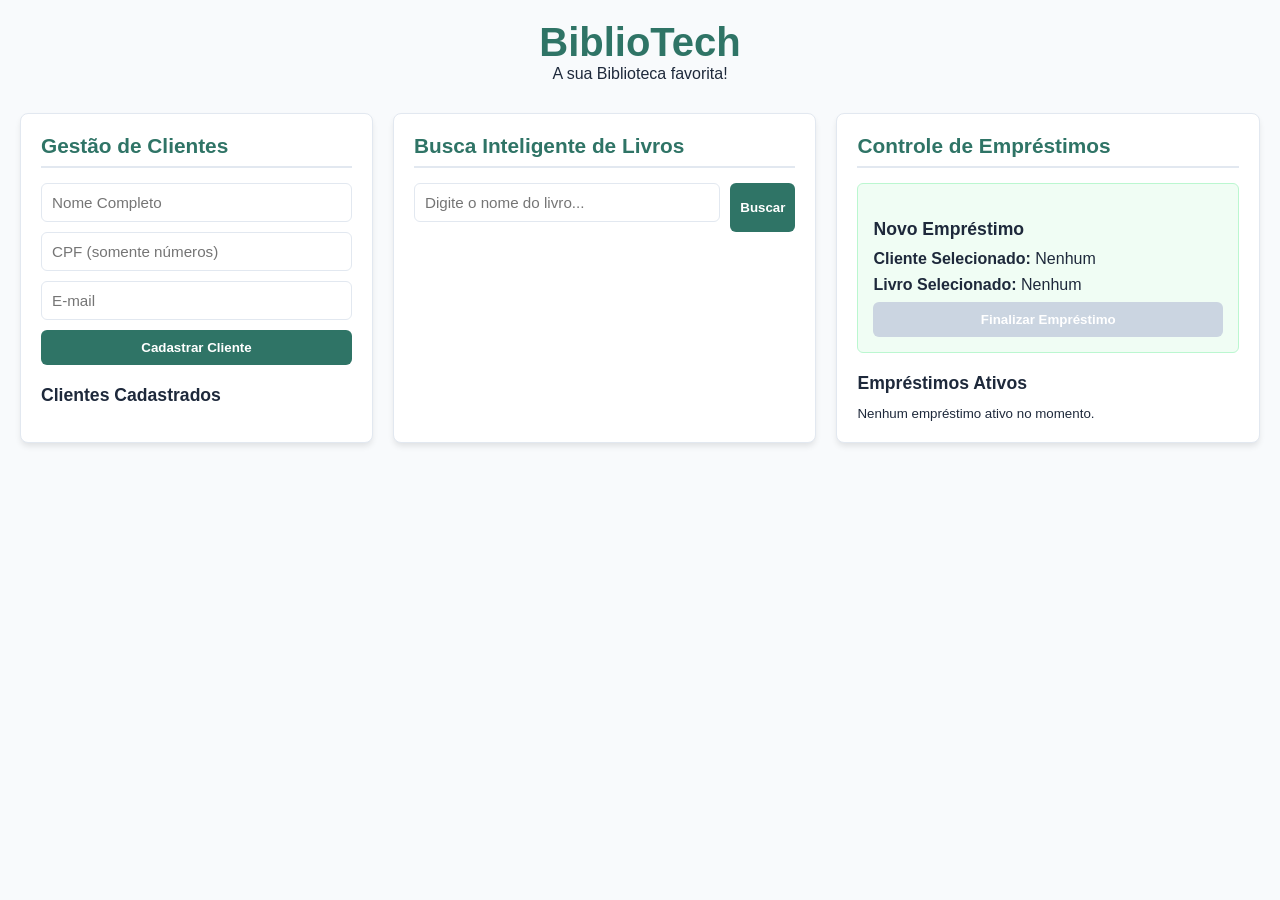
==== index.html @ 6c0faf82 "commit" ====
<!DOCTYPE html>
<html lang="pt-BR">
<head>
    <meta charset="UTF-8">
    <meta name="viewport" content="width=device-width, initial-scale=1.0">
    <title>BiblioTech - Sistema de Biblioteca</title>
    <link rel="stylesheet" href="style.css">
</head>
<body>
    <header>
        <h1>BiblioTech</h1>
        <p>A sua Biblioteca favorita!</p>
    </header>

    <main class="container">
        <section class="coluna" id="secao-clientes">
            <h2>Gestão de Clientes</h2>
            <form id="form-cliente">
                <input type="text" id="nome-cliente" placeholder="Nome Completo" required>
                <input type="text" id="cpf-cliente" placeholder="CPF (somente números)" required>
                <input type="email" id="email-cliente" placeholder="E-mail" required>
                <button type="submit">Cadastrar Cliente</button>
            </form>
            
            <h3>Clientes Cadastrados</h3>
            <ul id="lista-clientes" class="lista"></ul>
        </section>

        <section class="coluna" id="secao-livros">
            <h2>Busca Inteligente de Livros</h2>
            <div class="busca-container">
                <input type="text" id="input-busca" placeholder="Digite o nome do livro...">
                <button id="btn-buscar">Buscar</button>
            </div>
            
            <div id="loading" class="hidden">Carregando livros... ⏳</div>
            <div id="resultado-busca"></div>
        </section>

        <section class="coluna" id="secao-emprestimos">
            <h2>Controle de Empréstimos</h2>
            <div class="painel-emprestimo-form">
                <h3>Novo Empréstimo</h3>
                <p><strong>Cliente Selecionado:</strong> <span id="cliente-selecionado-nome">Nenhum</span></p>
                <p><strong>Livro Selecionado:</strong> <span id="livro-selecionado-titulo">Nenhum</span></p>
                <button id="btn-finalizar-emprestimo" disabled>Finalizar Empréstimo</button>
            </div>

            <h3>Empréstimos Ativos</h3>
            <div id="lista-emprestimos" class="grid-emprestimos"></div>
        </section>
    </main>

    <script src="api.js"></script>
    <script src="app.js"></script>
</body>
</html>
---- style.css ----
:root {
    --primary: #2f7466;
    --primary-hover: #067fa4;
    --background: #f8fafc;
    --card-bg: #ffffff;
    --text: #1e293b;
    --border: #e2e8f0;
    --success: #28a456;
}

* {
    margin: 0;
    padding: 0;
    box-sizing: border-box;
    font-family: 'Segoe UI', Tahoma, Geneva, Verdana, sans-serif;
}

body {
    background-color: var(--background);
    color: var(--text);
    padding: 20px;
}

header {
    text-align: center;
    margin-bottom: 30px;
}

header h1 {
    color: var(--primary);
    font-size: 2.5rem;
}

.container {
    display: grid;
    grid-template-columns: 1fr 1.2fr 1.2fr;
    gap: 20px;
    max-width: 1400px;
    margin: 0 auto;
}

@media (max-width: 1024px) {
    .container {
        grid-template-columns: 1fr;
    }
}

.coluna {
    background: var(--card-bg);
    padding: 20px;
    border-radius: 8px;
    box-shadow: 0 4px 6px -1px rgba(0, 0, 0, 0.1);
    border: 1px solid var(--border);
}

h2 {
    font-size: 1.3rem;
    margin-bottom: 15px;
    border-bottom: 2px solid var(--border);
    padding-bottom: 8px;
    color: var(--primary);
}

h3 {
    font-size: 1.1rem;
    margin: 20px 0 10px 0;
}

/* Formulários e Inputs */
input, select {
    width: 100%;
    padding: 10px;
    margin-bottom: 10px;
    border: 1px solid var(--border);
    border-radius: 6px;
    font-size: 0.95rem;
}

button {
    width: 100%;
    padding: 10px;
    background-color: var(--primary);
    color: white;
    border: none;
    border-radius: 6px;
    font-weight: bold;
    cursor: pointer;
    transition: background 0.2s;
}

button:hover {
    background-color: var(--primary-hover);
}

button:disabled {
    background-color: #cbd5e1;
    cursor: not-allowed;
}

/* Listas e Itens */
.lista {
    list-style: none;
    max-height: 250px;
    overflow-y: auto;
}

.item-cliente {
    padding: 8px;
    border-bottom: 1px solid var(--border);
    cursor: pointer;
    transition: background 0.2s;
}

.item-cliente:hover {
    background-color: #f1f5f9;
}

.item-cliente.selecionado {
    background-color: #dbeafe;
    border-left: 4px solid var(--primary);
}

/* Busca e Cards de Livros */
.busca-container {
    display: flex;
    gap: 10px;
}
.busca-container button { width: auto; }

#loading {
    text-align: center;
    padding: 10px;
    font-weight: bold;
    color: var(--primary);
}

.hidden { display: none !important; }

.card-livro {
    display: flex;
    gap: 15px;
    background: #f8fafc;
    padding: 12px;
    border-radius: 6px;
    margin-top: 15px;
    border: 1px solid var(--border);
}

.card-livro img {
    width: 80px;
    height: 110px;
    object-fit: cover;
    border-radius: 4px;
}

.info-livro {
    display: flex;
    flex-direction: column;
    justify-content: space-between;
}

/* Grid de Empréstimos Ativos */
.painel-emprestimo-form {
    background: #f0fdf4;
    padding: 15px;
    border-radius: 6px;
    border: 1px solid #bbf7d0;
}
.painel-emprestimo-form p { margin-bottom: 8px; }

.grid-emprestimos {
    display: flex;
    flex-direction: column;
    gap: 12px;
    margin-top: 10px;
}

.card-emprestimo {
    display: flex;
    gap: 12px;
    background: #f0fdf4;
    border: 1px solid var(--border);
    padding: 10px;
    border-radius: 6px;
    box-shadow: 0 2px 4px rgba(0,0,0,0.05);
}

.card-emprestimo img {
    width: 50px;
    height: 70px;
    object-fit: cover;
}
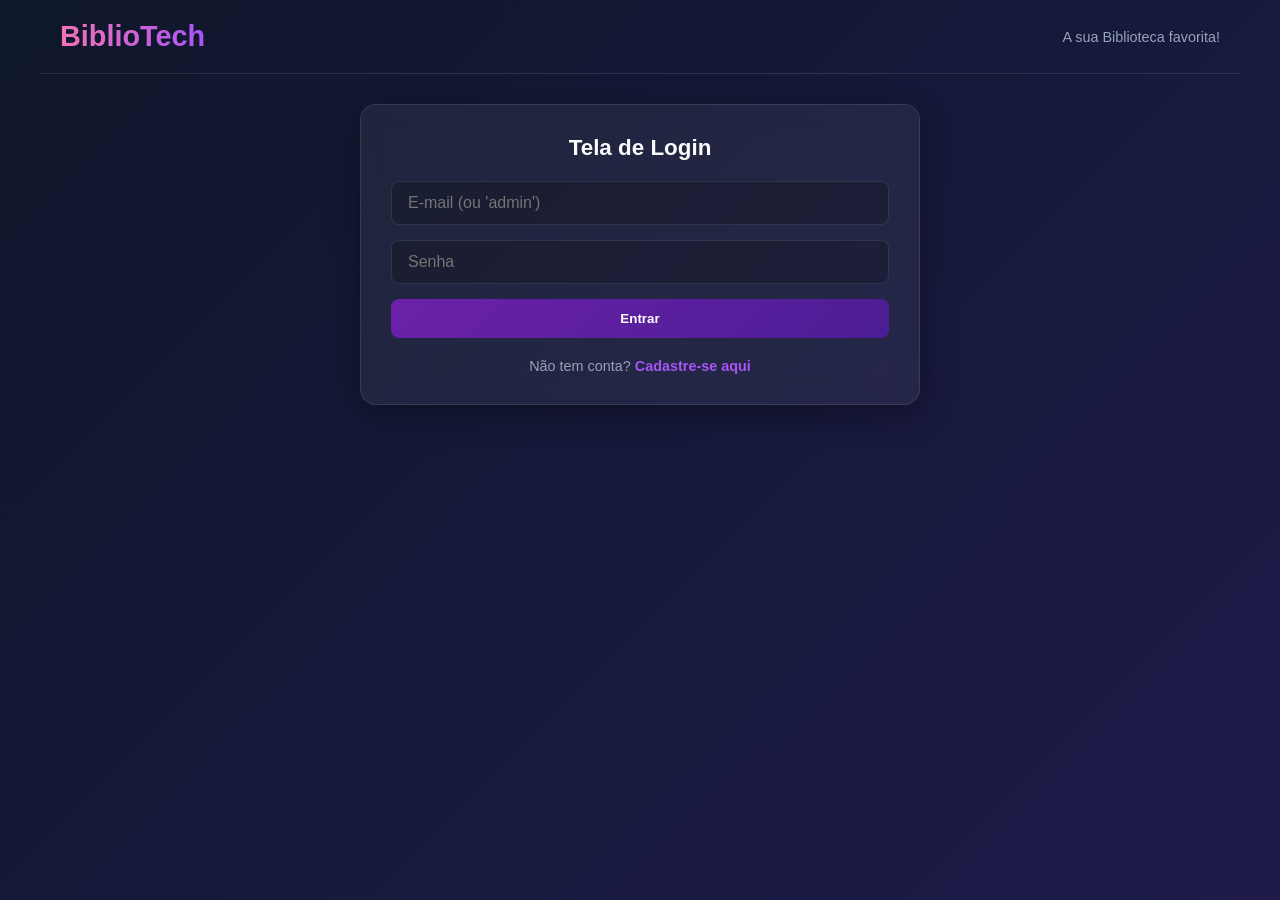
==== commit 56687284: "comitar" ====
--- a/index.html
+++ b/index.html
@@ -3,51 +3,26 @@
 <head>
     <meta charset="UTF-8">
     <meta name="viewport" content="width=device-width, initial-scale=1.0">
-    <title>BiblioTech - Sistema de Biblioteca</title>
+    <title>BiblioTech 2.0 - Login</title>
     <link rel="stylesheet" href="style.css">
 </head>
 <body>
     <header>
         <h1>BiblioTech</h1>
-        <p>A sua Biblioteca favorita!</p>
+        <p id="subtitulo-header">A sua Biblioteca favorita!</p>
     </header>
 
     <main class="container">
-        <section class="coluna" id="secao-clientes">
-            <h2>Gestão de Clientes</h2>
-            <form id="form-cliente">
-                <input type="text" id="nome-cliente" placeholder="Nome Completo" required>
-                <input type="text" id="cpf-cliente" placeholder="CPF (somente números)" required>
-                <input type="email" id="email-cliente" placeholder="E-mail" required>
-                <button type="submit">Cadastrar Cliente</button>
+        <section id="tela-login" class="coluna">
+            <h2>Tela de Login</h2>
+            <form id="form-login">
+                <input type="text" id="login-email" placeholder="E-mail (ou 'admin')" required>
+                <input type="password" id="login-senha" placeholder="Senha" required>
+                <button type="submit">Entrar</button>
             </form>
-            
-            <h3>Clientes Cadastrados</h3>
-            <ul id="lista-clientes" class="lista"></ul>
-        </section>
-
-        <section class="coluna" id="secao-livros">
-            <h2>Busca Inteligente de Livros</h2>
-            <div class="busca-container">
-                <input type="text" id="input-busca" placeholder="Digite o nome do livro...">
-                <button id="btn-buscar">Buscar</button>
-            </div>
-            
-            <div id="loading" class="hidden">Carregando livros... ⏳</div>
-            <div id="resultado-busca"></div>
-        </section>
-
-        <section class="coluna" id="secao-emprestimos">
-            <h2>Controle de Empréstimos</h2>
-            <div class="painel-emprestimo-form">
-                <h3>Novo Empréstimo</h3>
-                <p><strong>Cliente Selecionado:</strong> <span id="cliente-selecionado-nome">Nenhum</span></p>
-                <p><strong>Livro Selecionado:</strong> <span id="livro-selecionado-titulo">Nenhum</span></p>
-                <button id="btn-finalizar-emprestimo" disabled>Finalizar Empréstimo</button>
-            </div>
-
-            <h3>Empréstimos Ativos</h3>
-            <div id="lista-emprestimos" class="grid-emprestimos"></div>
+            <p class="mudanca-tela">
+                Não tem conta? <a href="cadastro.html"><span>Cadastre-se aqui</span></a>
+            </p>
         </section>
     </main>
 
--- a/style.css
+++ b/style.css
@@ -1,192 +1,248 @@
+/* --- CONFIGURAÇÕES GERAIS Y RESETS --- */
 :root {
-    --primary: #2f7466;
-    --primary-hover: #067fa4;
-    --background: #f8fafc;
-    --card-bg: #ffffff;
-    --text: #1e293b;
-    --border: #e2e8f0;
-    --success: #28a456;
+    --primary: #6b21a8;
+    --primary-light: #a855f7;
+    --bg-gradient: linear-gradient(135deg, #0f172a 0%, #1e1b4b 100%);
+    --card-bg: rgba(255, 255, 255, 0.06);
+    --card-border: rgba(255, 255, 255, 0.1);
+    --text-main: #f8fafc;
+    --text-muted: #94a3b8;
+    --success: #10b981;
 }
 
 * {
     margin: 0;
     padding: 0;
     box-sizing: border-box;
-    font-family: 'Segoe UI', Tahoma, Geneva, Verdana, sans-serif;
+    font-family: 'Segoe UI', Roboto, Helvetica, Arial, sans-serif;
 }
 
 body {
-    background-color: var(--background);
-    color: var(--text);
+    background: var(--bg-gradient);
+    color: var(--text-main);
+    min-height: 100vh;
+    display: flex;
+    flex-direction: column;
+    align-items: center;
+}
+
+/* --- HEADER --- */
+header {
+    width: 100%;
+    max-width: 1200px;
     padding: 20px;
-}
-
-header {
-    text-align: center;
+    display: flex;
+    justify-content: space-between;
+    align-items: center;
+    border-bottom: 1px solid var(--card-border);
     margin-bottom: 30px;
 }
 
 header h1 {
-    color: var(--primary);
-    font-size: 2.5rem;
-}
-
+    font-size: 1.8rem;
+    background: linear-gradient(to right, #f472b6, var(--primary-light));
+    -webkit-background-clip: text;
+    -webkit-text-fill-color: transparent;
+}
+
+header p {
+    color: var(--text-muted);
+    font-size: 0.9rem;
+}
+
+/* --- CONTAINER PRINCIPAL --- */
 .container {
-    display: grid;
-    grid-template-columns: 1fr 1.2fr 1.2fr;
-    gap: 20px;
-    max-width: 1400px;
-    margin: 0 auto;
-}
-
-@media (max-width: 1024px) {
-    .container {
-        grid-template-columns: 1fr;
-    }
-}
-
+    width: 100%;
+    max-width: 600px;
+    padding: 0 20px;
+    flex: 1;
+}
+
+/* Telas maiores (painéis do leitor e admin) se expandem automaticamente */
+#tela-leitor, #tela-admin {
+    max-width: 1000px;
+    width: 100%;
+}
+body:has(#tela-leitor), body:has(#tela-admin) .container {
+    max-width: 1000px;
+}
+
+/* --- CARTÕES / COLUNAS (GLASSMORPHISM) --- */
 .coluna {
     background: var(--card-bg);
-    padding: 20px;
-    border-radius: 8px;
-    box-shadow: 0 4px 6px -1px rgba(0, 0, 0, 0.1);
-    border: 1px solid var(--border);
+    border: 1px solid var(--card-border);
+    backdrop-filter: blur(12px);
+    -webkit-backdrop-filter: blur(12px);
+    border-radius: 16px;
+    padding: 30px;
+    box-shadow: 0 8px 32px 0 rgba(0, 0, 0, 0.37);
+    margin-bottom: 30px;
 }
 
 h2 {
-    font-size: 1.3rem;
-    margin-bottom: 15px;
-    border-bottom: 2px solid var(--border);
-    padding-bottom: 8px;
-    color: var(--primary);
+    font-size: 1.4rem;
+    margin-bottom: 20px;
+    color: var(--text-main);
+    text-align: center;
 }
 
 h3 {
     font-size: 1.1rem;
-    margin: 20px 0 10px 0;
-}
-
-/* Formulários e Inputs */
-input, select {
-    width: 100%;
-    padding: 10px;
-    margin-bottom: 10px;
-    border: 1px solid var(--border);
-    border-radius: 6px;
-    font-size: 0.95rem;
-}
-
+    margin: 25px 0 15px 0;
+    color: var(--primary-light);
+}
+
+/* --- FORMULÁRIOS E INPUTS --- */
+form {
+    display: flex;
+    flex-direction: column;
+    gap: 15px;
+}
+
+input {
+    width: 100%;
+    padding: 12px 16px;
+    background: rgba(0, 0, 0, 0.2);
+    border: 1px solid var(--card-border);
+    border-radius: 8px;
+    color: white;
+    font-size: 1rem;
+    transition: all 0.3s ease;
+}
+
+input:focus {
+    outline: none;
+    border-color: var(--primary-light);
+    box-shadow: 0 0 8px rgba(168, 85, 247, 0.4);
+}
+
+/* --- BOTÕES --- */
 button {
-    width: 100%;
-    padding: 10px;
-    background-color: var(--primary);
+    padding: 12px 20px;
+    background: linear-gradient(135deg, var(--primary) 0%, #4c1d95 100%);
+    border: none;
+    border-radius: 8px;
     color: white;
-    border: none;
-    border-radius: 6px;
-    font-weight: bold;
+    font-weight: 600;
     cursor: pointer;
-    transition: background 0.2s;
-}
-
-button:hover {
-    background-color: var(--primary-hover);
+    transition: all 0.3s ease;
+}
+
+button:hover:not(:disabled) {
+    transform: translateY(-2px);
+    box-shadow: 0 5px 15px rgba(107, 33, 168, 0.4);
 }
 
 button:disabled {
-    background-color: #cbd5e1;
+    background: #334155;
+    color: #64748b;
     cursor: not-allowed;
 }
 
-/* Listas e Itens */
-.lista {
-    list-style: none;
-    max-height: 250px;
-    overflow-y: auto;
-}
-
-.item-cliente {
-    padding: 8px;
-    border-bottom: 1px solid var(--border);
-    cursor: pointer;
-    transition: background 0.2s;
-}
-
-.item-cliente:hover {
-    background-color: #f1f5f9;
-}
-
-.item-cliente.selecionado {
-    background-color: #dbeafe;
-    border-left: 4px solid var(--primary);
-}
-
-/* Busca e Cards de Livros */
+.btn-nav {
+    background: rgba(239, 68, 68, 0.2);
+    border: 1px solid rgba(239, 68, 68, 0.4);
+    color: #f87171;
+    padding: 8px 16px;
+}
+.btn-nav:hover {
+    background: #ef4444;
+    color: white;
+}
+
+/* --- LINKS DE TRANSIÇÃO --- */
+.mudanca-tela {
+    text-align: center;
+    margin-top: 20px;
+    font-size: 0.9rem;
+    color: var(--text-muted);
+}
+
+.mudanca-tela a {
+    color: var(--primary-light);
+    text-decoration: none;
+    font-weight: 600;
+}
+
+.mudanca-tela a:hover {
+    text-decoration: underline;
+}
+
+/* --- BUSCA E INTERFACE DO LEITOR --- */
 .busca-container {
     display: flex;
     gap: 10px;
-}
-.busca-container button { width: auto; }
+    margin-bottom: 20px;
+}
 
 #loading {
     text-align: center;
-    padding: 10px;
-    font-weight: bold;
-    color: var(--primary);
-}
-
-.hidden { display: none !important; }
-
+    padding: 15px;
+    color: var(--text-muted);
+}
+
+/* Card de exibição do livro pesquisado */
 .card-livro {
     display: flex;
-    gap: 15px;
-    background: #f8fafc;
-    padding: 12px;
-    border-radius: 6px;
-    margin-top: 15px;
-    border: 1px solid var(--border);
+    background: rgba(0, 0, 0, 0.25);
+    border: 1px solid var(--card-border);
+    border-radius: 12px;
+    padding: 15px;
+    gap: 20px;
+    align-items: center;
+    margin-bottom: 20px;
 }
 
 .card-livro img {
     width: 80px;
     height: 110px;
     object-fit: cover;
-    border-radius: 4px;
+    border-radius: 6px;
 }
 
 .info-livro {
     display: flex;
     flex-direction: column;
     justify-content: space-between;
-}
-
-/* Grid de Empréstimos Ativos */
+    height: 100%;
+    flex: 1;
+}
+
+/* Formulário de confirmação de empréstimo */
 .painel-emprestimo-form {
-    background: #f0fdf4;
+    background: rgba(168, 85, 247, 0.05);
+    border: 1px dashed var(--primary-light);
     padding: 15px;
-    border-radius: 6px;
-    border: 1px solid #bbf7d0;
-}
-.painel-emprestimo-form p { margin-bottom: 8px; }
-
+    border-radius: 8px;
+    margin-top: 20px;
+}
+
+/* --- GRIDS DE EMPRÉSTIMOS (LIVROS LOCADOS) --- */
 .grid-emprestimos {
-    display: flex;
-    flex-direction: column;
-    gap: 12px;
-    margin-top: 10px;
+    display: grid;
+    grid-template-columns: repeat(auto-fill, minmax(280px, 1fr));
+    gap: 15px;
+    margin-top: 15px;
 }
 
 .card-emprestimo {
     display: flex;
-    gap: 12px;
-    background: #f0fdf4;
-    border: 1px solid var(--border);
-    padding: 10px;
-    border-radius: 6px;
-    box-shadow: 0 2px 4px rgba(0,0,0,0.05);
+    gap: 15px;
+    background: rgba(255, 255, 255, 0.03);
+    border: 1px solid rgba(255, 255, 255, 0.05);
+    padding: 12px;
+    border-radius: 10px;
+    align-items: center;
 }
 
 .card-emprestimo img {
     width: 50px;
     height: 70px;
     object-fit: cover;
+    border-radius: 4px;
+}
+
+/* --- UTILITÁRIOS --- */
+.hidden {
+    display: none !important;
 }
